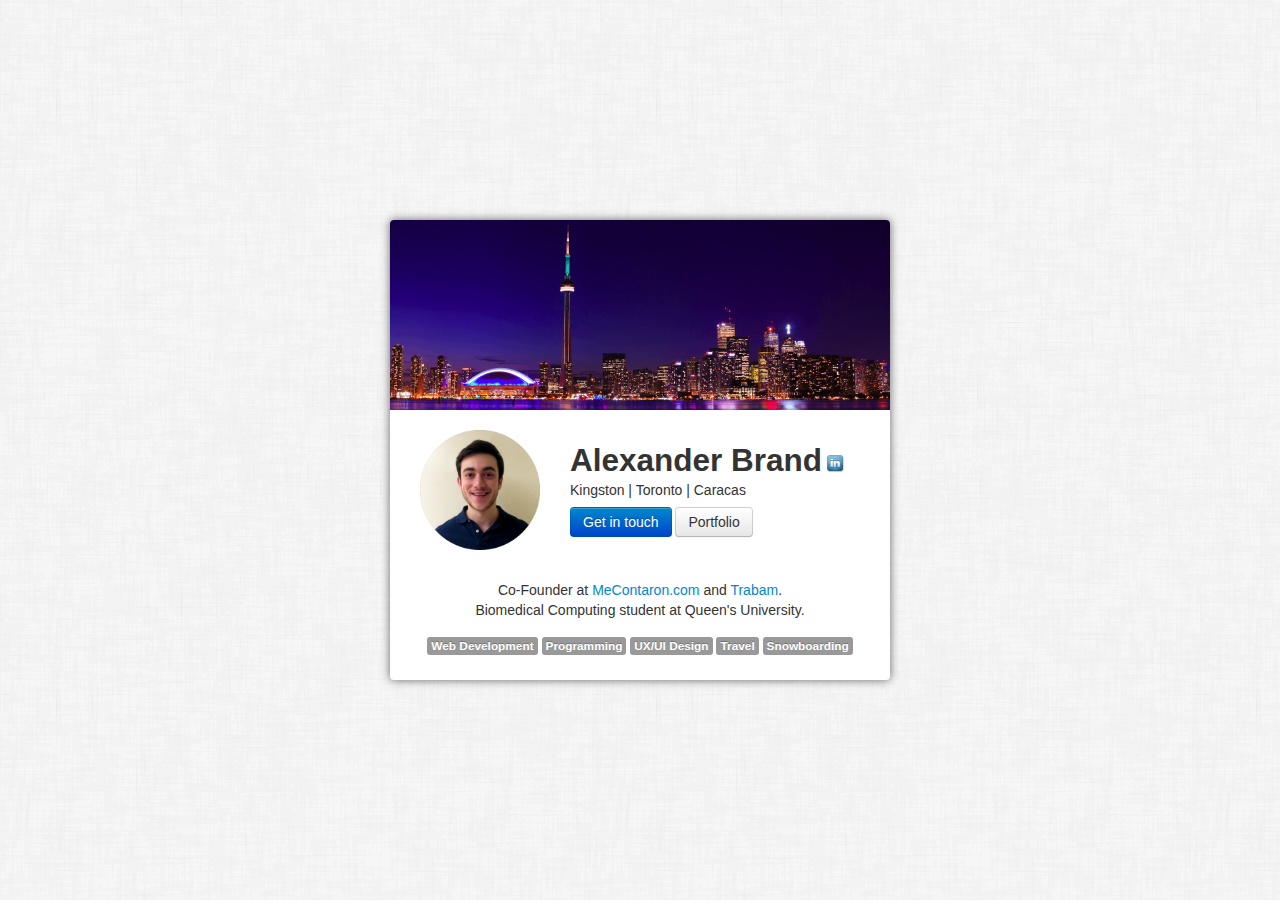
==== public/index.html @ 0620adf4 "Prepared directory structure to use rack to serve the site" ====
<!DOCTYPE html>
<!--[if lt IE 7]>      <html class="no-js lt-ie9 lt-ie8 lt-ie7"> <![endif]-->
<!--[if IE 7]>         <html class="no-js lt-ie9 lt-ie8"> <![endif]-->
<!--[if IE 8]>         <html class="no-js lt-ie9"> <![endif]-->
<!--[if gt IE 8]><!--> <html class="no-js"> <!--<![endif]-->
    <head>
        <meta charset="utf-8">
        <meta http-equiv="X-UA-Compatible" content="IE=edge,chrome=1">
        <title>Alexander Brand</title>
        <meta name="description" content="">
        <meta name="viewport" content="width=device-width">

        <link rel="stylesheet" href="css/normalize.min.css">
        <link rel="stylesheet" href="css/bootstrap.min.css">
        <link rel="stylesheet" href="css/main.css">

        <script src="js/vendor/modernizr-2.6.2-respond-1.1.0.min.js"></script>
    </head>
    <body>
        <!--[if lt IE 7]>
            <p class="chromeframe">You are using an <strong>outdated</strong> browser. Please <a href="http://browsehappy.com/">upgrade your browser</a> or <a href="http://www.google.com/chromeframe/?redirect=true">activate Google Chrome Frame</a> to improve your experience.</p>
        <![endif]-->

        <div class="vcard">
            <div class="picture">
            </div>
            <div class="personal">
                <img width="120" height="120" src="img/portrait.png">
                <h2 style="display:inline;">Alexander Brand</h2>
                <a style="text-decoration:none;" href="http://lnkd.in/iv8tV6">
                    <img src="img/linkedin.png" width="20" style="top:-3px;">
                </a>
                <br/>
                <span>Kingston | Toronto | Caracas</span>
                <br/>
                <a class="btn btn-primary" href="mailto:alex@alexanderbrand.me">Get in touch</a>
                <a class="btn" href="/portfolio.html">Portfolio</a>
            </div>
            <div class="description">
                <p>
                    Co-Founder at <a target="_blank" href="http://www.mecontaron.com">MeContaron.com</a> and <a target="_blank" href="http://www.trabam.com">Trabam</a>. 
                    <br/>Biomedical Computing student at Queen's University.
                </p>
                <div class="interests">
                    <span class="label">Web Development</span>
                    <span class="label">Programming</span>
                    <span class="label">UX/UI Design</span>
                    <span class="label">Travel</span>
                    <span class="label">Snowboarding</span>
                </div>
            </div>
        </div>

        <script src="//ajax.googleapis.com/ajax/libs/jquery/1.9.0/jquery.min.js"></script>
        <script>window.jQuery || document.write('<script src="js/vendor/jquery-1.9.0.min.js"><\/script>')</script>

        <script src="js/main.js"></script>

        <script>
            var _gaq=[['_setAccount','UA-38291504-2'],['_trackPageview']];
            (function(d,t){var g=d.createElement(t),s=d.getElementsByTagName(t)[0];
            g.src=('https:'==location.protocol?'//ssl':'//www')+'.google-analytics.com/ga.js';
            s.parentNode.insertBefore(g,s)}(document,'script'));
        </script>
    </body>
</html>
---- public/css/main.css ----
* {
    position:relative;
}

a {
    text-decoration: none;
}

html, body {
    height: 100%;
}

body {
    background-image: url(../img/light-sketch.png);
    font-family:'Helvetica Neue',Helvetica;
    font-weight:300;
    color:#333;
    width:100%;
}

.card {
    background-color:#fff;
    box-shadow: 0 0 10px #666;
    -webkit-border-radius: 4px;
    -moz-border-radius: 4px;
    border-radius: 4px;
}

.vcard {
    width:500px;
    height:460px;
    margin:-230px auto 0;
    top:50%;
    background-color:#fff;
    box-shadow: 0 0 10px #666;
    -webkit-border-radius: 4px;
    -moz-border-radius: 4px;
    border-radius: 4px;
}

.vcard > div {
    padding:20px 30px;
}

.picture {
    height:150px;
    background-image:url(../img/toronto-retina.png);
    /*background-position-y:-180px;*/
    background-size: 100%;
    -webkit-border-top-left-radius: 4px;
    -webkit-border-top-right-radius: 4px;
    -moz-border-radius-topleft: 4px;
    -moz-border-radius-topright: 4px;
    border-top-left-radius: 4px;
    border-top-right-radius: 4px;
}

.personal {
    margin-top:10px;
    height:100px;
}

.personal > h2 {
    margin:0px;
    margin-top:5px;
}

.personal > span {
    font-weight: 300;
}

.personal > img {
    height:120px;
    float:left;
    top:-10px;
    margin-right:30px;
}

.personal > .btn {
    margin-top:7px;
}

.description {
    text-align:center;
}

.description > p {
    margin:0;
    margin-bottom:15px;
}

/* Portfolio */
.banner {
    padding:25px;
    /*text-align: center;*/
    color: #343434;
}

.banner-horizontal {
    position:fixed;
    left:50px;
}

.banner a {
    color: #343434;
}

.banner h2,h3 {
    display:inline;
}

.banner .label {
    top:7px;
    margin-right: 5px;
}

.portfolio-card {
    width:60%;
    margin:0 auto;
    margin-bottom:50px;
}

.portfolio-card img {
    -webkit-border-top-left-radius: 4px;
    -webkit-border-top-right-radius: 4px;
    -moz-border-radius-topleft: 4px;
    -moz-border-radius-topright: 4px;
    border-top-left-radius: 4px;
    border-top-right-radius: 4px;
}

.portfolio-horizontal {
    top:135px;
    padding:0 30px;
}

.card-horizontal {
    width:800px;
    height:570px;
    margin:0 40px;
}

.page-description {
    padding:10px 20px;
    position:relative;
    font-size:1.2em;
    border-top:1px solid #ccc;
}

.page-description h3 {
    margin:0;
}

.page-description .label {
    top:5px;
}

tr {
    vertical-align:top;
}
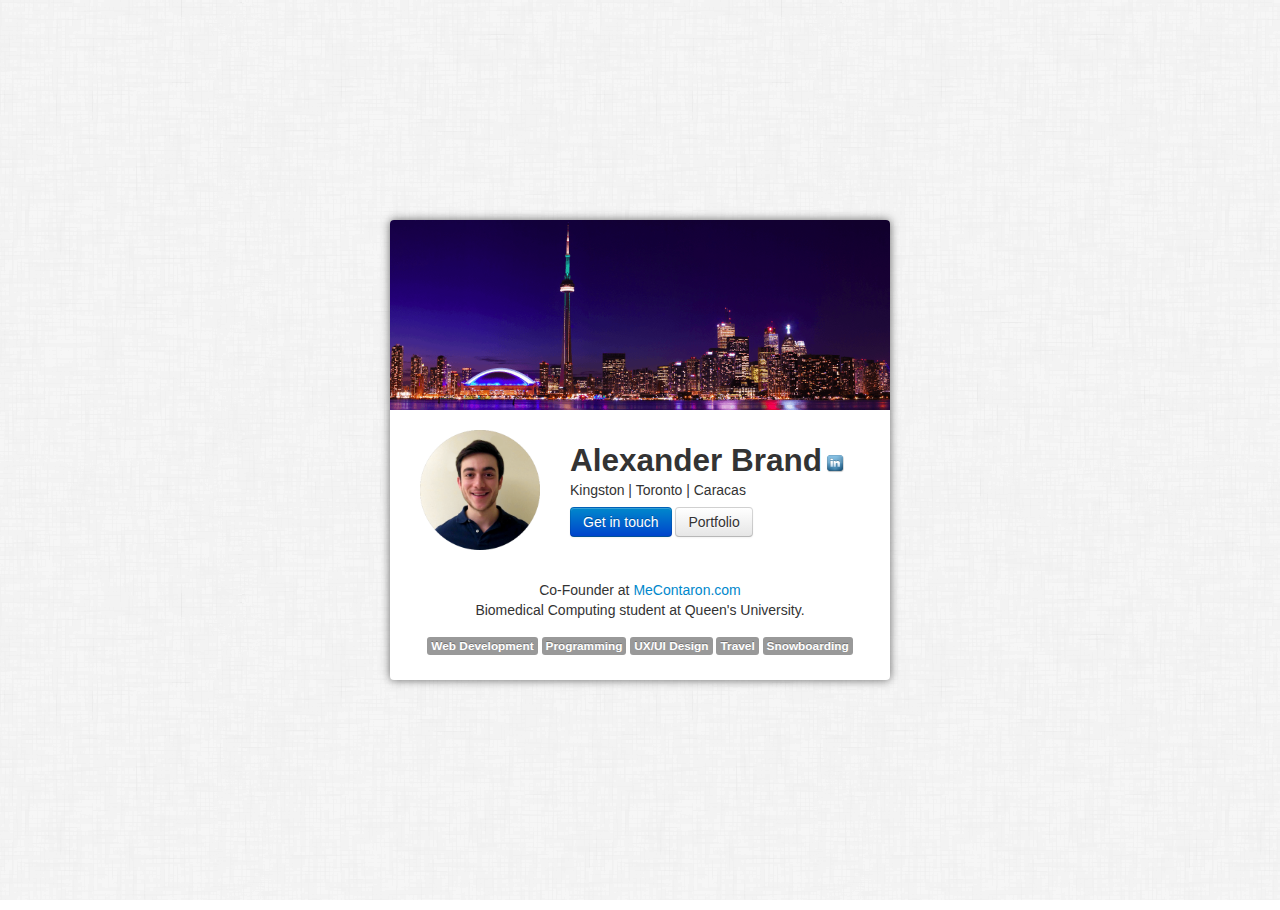
==== commit 2b3db674: "Removed reference to trabam" ====
--- a/public/index.html
+++ b/public/index.html
@@ -34,11 +34,11 @@
                 <span>Kingston | Toronto | Caracas</span>
                 <br/>
                 <a class="btn btn-primary" href="mailto:alex@alexanderbrand.me">Get in touch</a>
-                <a class="btn" href="/portfolio.html">Portfolio</a>
+                <a class="btn" href="/portfolio">Portfolio</a>
             </div>
             <div class="description">
                 <p>
-                    Co-Founder at <a target="_blank" href="http://www.mecontaron.com">MeContaron.com</a> and <a target="_blank" href="http://www.trabam.com">Trabam</a>. 
+                    Co-Founder at <a target="_blank" href="http://www.mecontaron.com">MeContaron.com</a> 
                     <br/>Biomedical Computing student at Queen's University.
                 </p>
                 <div class="interests">
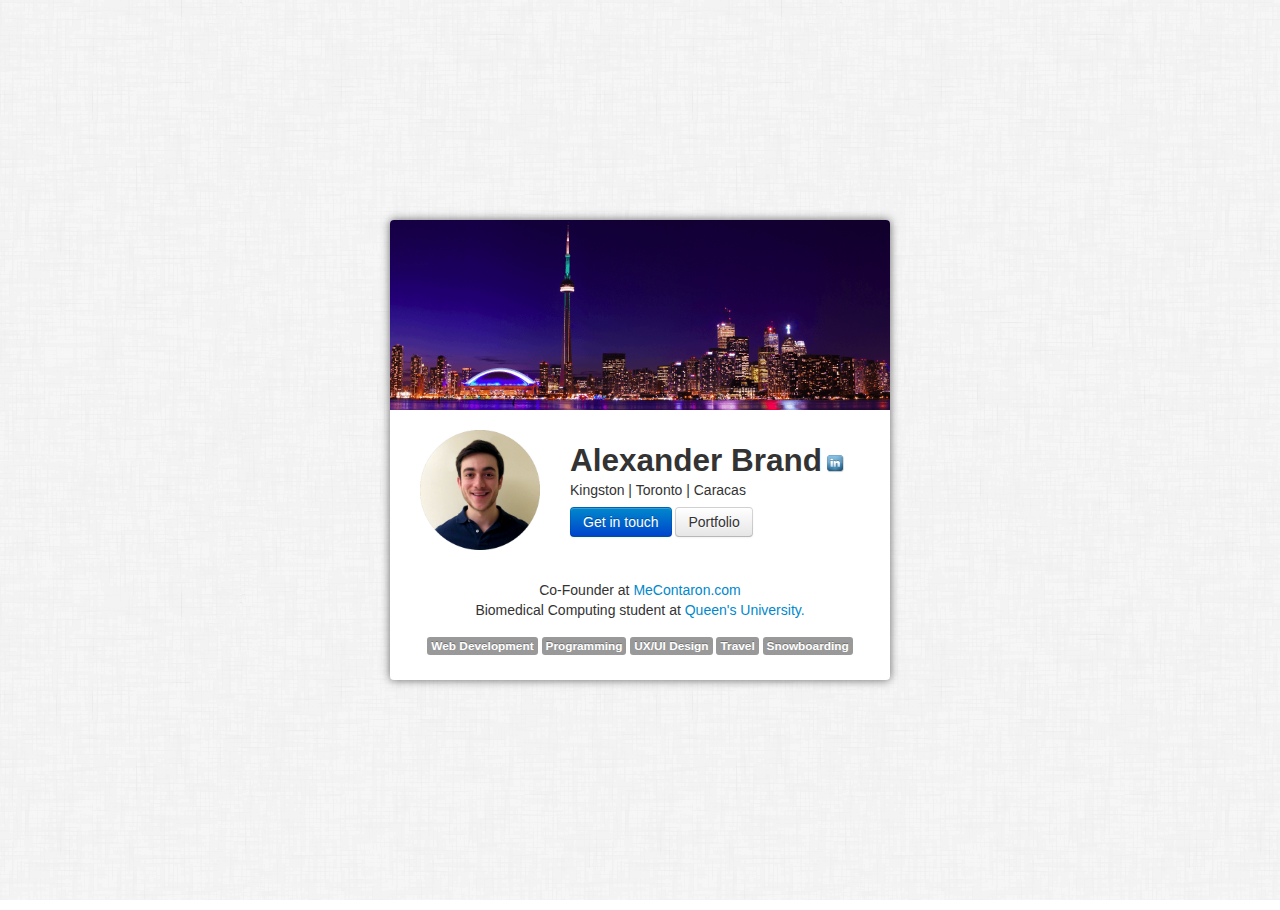
==== commit ae3c78ca: "Added link to Queen's University" ====
--- a/public/index.html
+++ b/public/index.html
@@ -39,7 +39,7 @@
             <div class="description">
                 <p>
                     Co-Founder at <a target="_blank" href="http://www.mecontaron.com">MeContaron.com</a> 
-                    <br/>Biomedical Computing student at Queen's University.
+                    <br/>Biomedical Computing student at <a target="_blank" href="http://www.queensu.ca">Queen's University.</a>
                 </p>
                 <div class="interests">
                     <span class="label">Web Development</span>
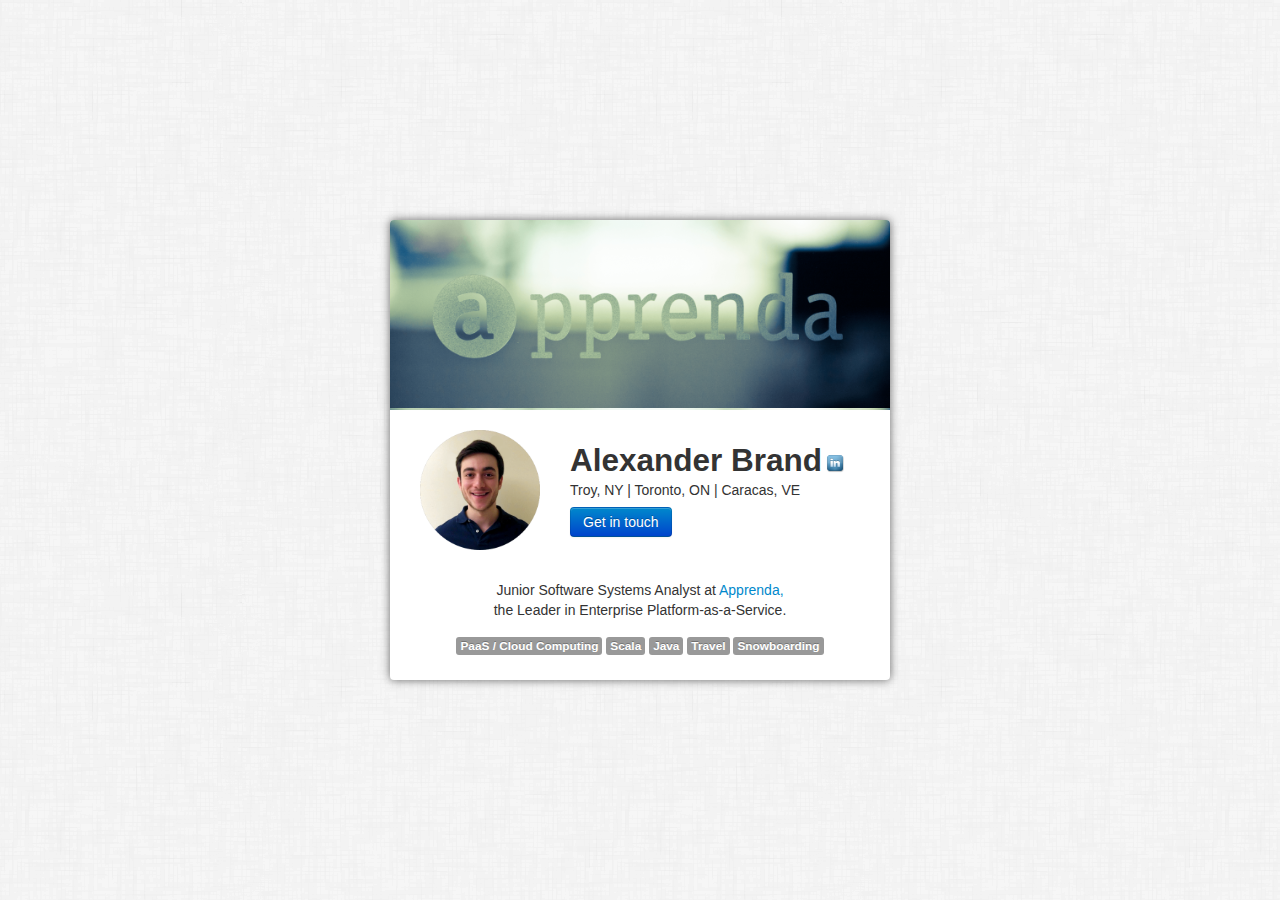
==== commit 64b5b7a3: "Updated to Apprenda" ====
--- a/public/index.html
+++ b/public/index.html
@@ -22,8 +22,8 @@
         <![endif]-->
 
         <div class="vcard">
-            <div class="picture">
-            </div>
+            <a href="www.apprenda.com" class="picture">
+            </a>
             <div class="personal">
                 <img width="120" height="120" src="img/portrait.png">
                 <h2 style="display:inline;">Alexander Brand</h2>
@@ -31,20 +31,20 @@
                     <img src="img/linkedin.png" width="20" style="top:-3px;">
                 </a>
                 <br/>
-                <span>Kingston | Toronto | Caracas</span>
+                <span>Troy, NY | Toronto, ON | Caracas, VE</span>
                 <br/>
                 <a class="btn btn-primary" href="mailto:alex@alexanderbrand.me">Get in touch</a>
-                <a class="btn" href="/portfolio">Portfolio</a>
+                <!-- <a class="btn" href="/portfolio">Portfolio</a> -->
             </div>
             <div class="description">
                 <p>
-                    Co-Founder at <a target="_blank" href="http://www.mecontaron.com">MeContaron.com</a> 
-                    <br/>Biomedical Computing student at <a target="_blank" href="http://www.queensu.ca">Queen's University.</a>
+                    Junior Software Systems Analyst at <a target="_blank" href="http://www.apprenda.com">Apprenda,</a> 
+                    <br/>the Leader in Enterprise Platform-as-a-Service.
                 </p>
                 <div class="interests">
-                    <span class="label">Web Development</span>
-                    <span class="label">Programming</span>
-                    <span class="label">UX/UI Design</span>
+                    <span class="label">PaaS / Cloud Computing</span>
+                    <span class="label">Scala</span>
+                    <span class="label">Java</span>
                     <span class="label">Travel</span>
                     <span class="label">Snowboarding</span>
                 </div>
--- a/public/css/main.css
+++ b/public/css/main.css
@@ -43,8 +43,10 @@
 }
 
 .picture {
+    display:block;
+    padding:20px 30px;
     height:150px;
-    background-image:url(../img/toronto-retina.png);
+    background-image:url(../img/apprenda.png);
     /*background-position-y:-180px;*/
     background-size: 100%;
     -webkit-border-top-left-radius: 4px;
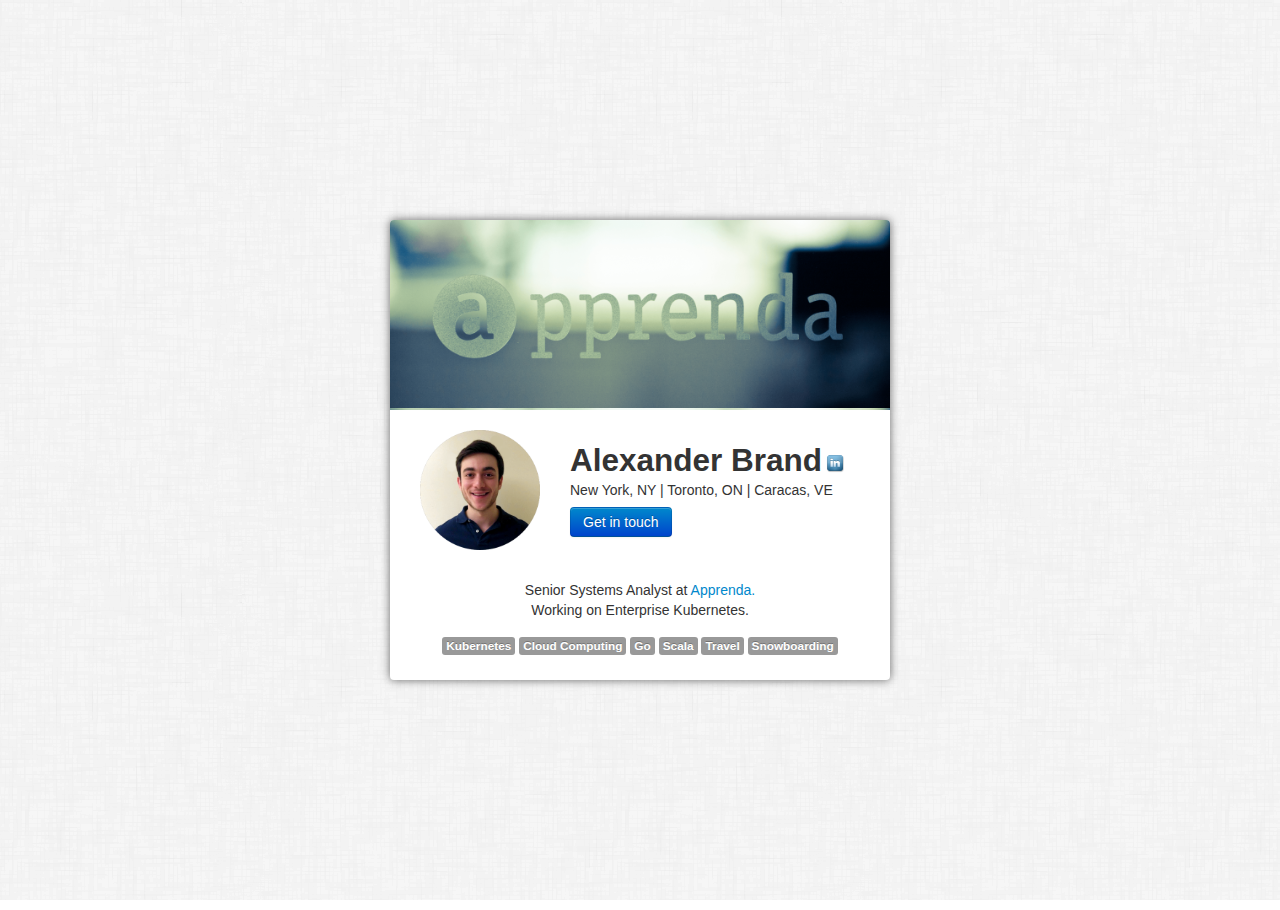
==== commit b1e2bf63: "Update" ====
--- a/public/index.html
+++ b/public/index.html
@@ -22,7 +22,7 @@
         <![endif]-->
 
         <div class="vcard">
-            <a href="www.apprenda.com" class="picture">
+            <a href="https://www.apprenda.com" class="picture">
             </a>
             <div class="personal">
                 <img width="120" height="120" src="img/portrait.png">
@@ -31,20 +31,20 @@
                     <img src="img/linkedin.png" width="20" style="top:-3px;">
                 </a>
                 <br/>
-                <span>Troy, NY | Toronto, ON | Caracas, VE</span>
+                <span>New York, NY | Toronto, ON | Caracas, VE</span>
                 <br/>
                 <a class="btn btn-primary" href="mailto:alex@alexanderbrand.me">Get in touch</a>
-                <!-- <a class="btn" href="/portfolio">Portfolio</a> -->
             </div>
             <div class="description">
                 <p>
-                    Junior Software Systems Analyst at <a target="_blank" href="http://www.apprenda.com">Apprenda,</a> 
-                    <br/>the Leader in Enterprise Platform-as-a-Service.
+                    Senior Systems Analyst at <a target="_blank" href="http://www.apprenda.com">Apprenda.</a> 
+                    <br/>Working on Enterprise Kubernetes.
                 </p>
                 <div class="interests">
-                    <span class="label">PaaS / Cloud Computing</span>
+                    <span class="label">Kubernetes</span>
+                    <span class="label">Cloud Computing</span>
+                    <span class="label">Go</span>
                     <span class="label">Scala</span>
-                    <span class="label">Java</span>
                     <span class="label">Travel</span>
                     <span class="label">Snowboarding</span>
                 </div>
